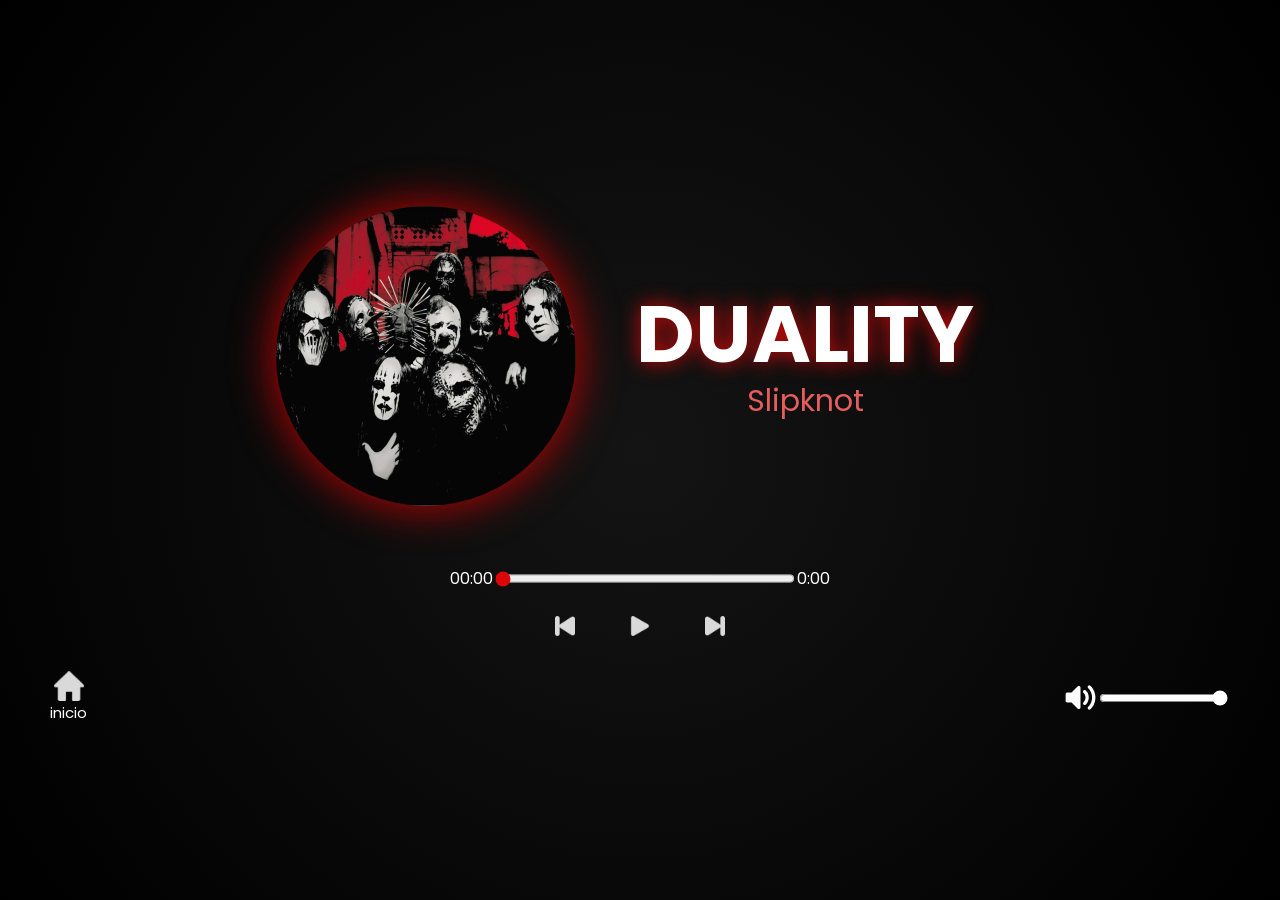
==== emotions/hangry.html @ 6d57790d "SpotVibe primeiro commit" ====
<!DOCTYPE html>
<html lang="en">

<head>
    <meta charset="UTF-8">
    <meta name="viewport" content="width=device-width, initial-scale=1.0">
    <link rel="icon" href="data:,">
    <title>SpotVibe</title>
    <link rel="stylesheet" href="../estilos/hangry.css">
    <link rel="stylesheet" href="../estilos/inicial.css">

    <link rel="preconnect" href="https://fonts.googleapis.com">
    <link rel="preconnect" href="https://fonts.gstatic.com" crossorigin>
    <link href="https://fonts.googleapis.com/css2?family=Monoton&family=Poppins:wght@400;500;600;700&display=swap" rel="stylesheet">
</head>

<body>
    <div class="musica">
        <img class="capa" src="" alt="">
        <div class="musica-nomes">
            <h2 class="titulo"></h2>
            <p class="artista"></p>
        </div>
    </div>

    <div class="bar">
        <span id="current">0:00</span>
        <input style="color: #dd0606;" type="range" id="progress" value="0" min="0">
        <span id="duration">0:00</span>
    </div>
    <div class="player">
        <button class="prev"><img class="img-botao" src="../img/previou.png" alt=""></button>
        <button class="play"></button>
        <button class="next"><img class="img-botao" src="../img/nexty.png" alt=""></button>
    </div>
    <audio class="meuAudio" src=""></audio>
    <div class="footer">
        <a class="inicio" href="../index.html">
            <img class="home-img" src="../img/home.png" alt="">
            <h3>inicio</h3>
        </a>
        <div class="som">
            <img class="soundIcon" src="../img/sound.png" alt="">
            <input type="range" id="sound" value="100" min="0" max="100" step="0.1">
        </div>
    </div>
    <script type="module" src="../angry.js"></script>
</body>

</html>
---- estilos/hangry.css ----
h2 {
  font-family: "Poppins", sans-serif;
  color: rgb(255, 255, 255);
  text-shadow: 0px 0px 20px #d60909;
  font-size: 80px;
  font-weight: bold;
  text-transform: uppercase;
  text-align: center;
  line-height: 1;
  width: fit-content;
  margin: 5px 30px;
}

p {
  font-family: "Poppins", sans-serif;
  color: #e65d5d;
  font-size: 30px;
  text-align: center;
  margin-top: 0px;
  margin-bottom: 0;
  grid-column: 1;
}

span {
  font-family: "Poppins", sans-serif;
  color: white;
}

.musica {
  display: grid;
  grid-template-columns: auto auto;
  justify-content: center;
  align-items: center;
  margin-top: 30px;
}

.musica-nomes {
  display: grid;
  align-items: center;
  justify-items: center;
  margin-left: 30px;
}

.capa {
  background-color: white;
  width: 300px;
  border-radius: 50%;
  animation: girar 30s linear infinite;
  animation-play-state: paused;
  box-shadow: 0 0 40px 4px #a80404;
}

.capa.ativo {
  animation-play-state: running;
}

@keyframes girar {
  from {
    transform: rotate(0deg);
  }
  to {
    transform: rotate(-360deg);
  }
}

.capa:hover {
  box-shadow: 0 0 40px 4px #dd0606;
}

.emotions-vibe {
  font-size: 100px;
}
---- estilos/inicial.css ----
@import url(../estilos/geral.css);
@import url(../estilos/media.css);
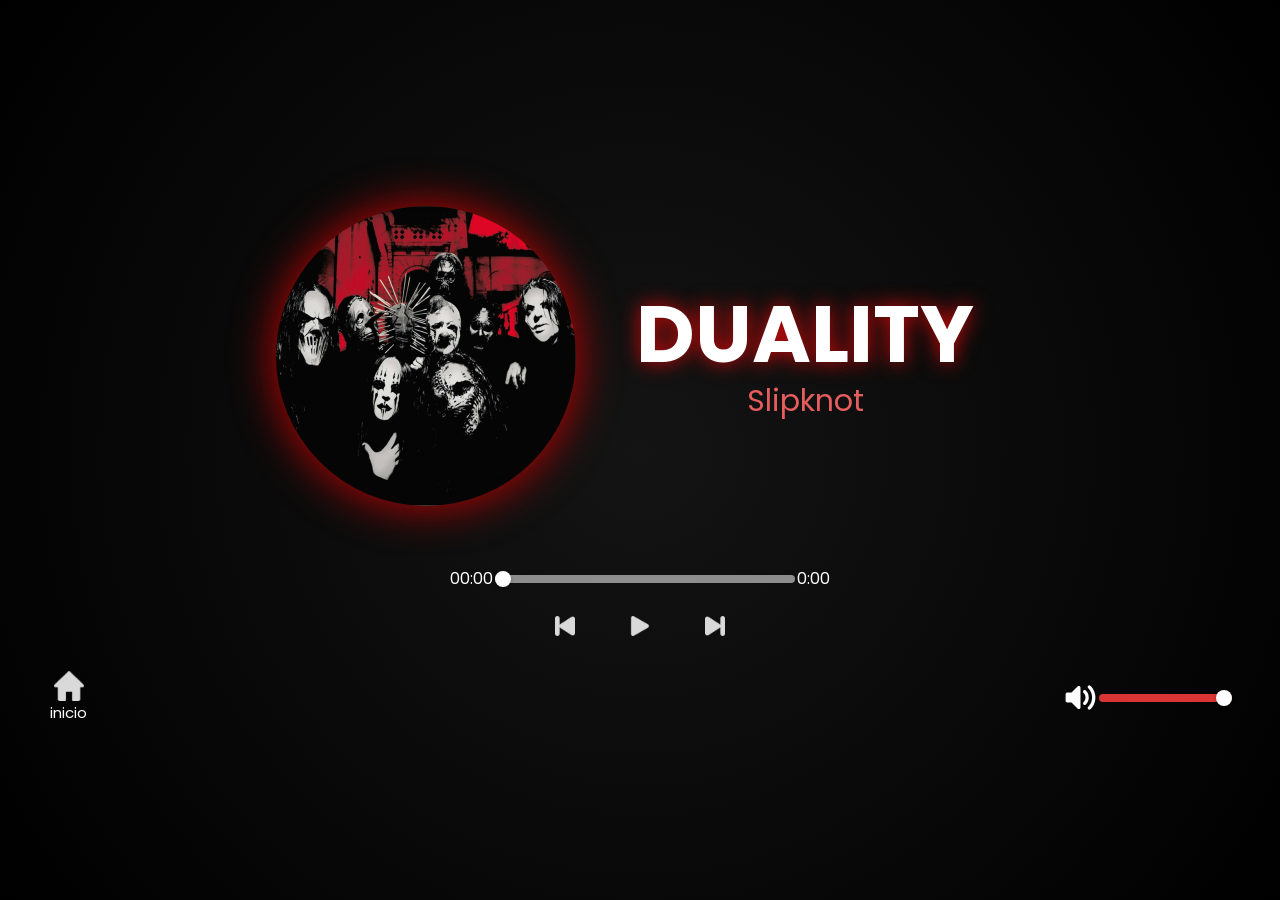
==== commit 5522d8f7: "barras e imagens refatoradas e ajuste para navegadores diferentes" ====
--- a/emotions/hangry.html
+++ b/emotions/hangry.html
@@ -41,7 +41,7 @@
         </a>
         <div class="som">
             <img class="soundIcon" src="../img/sound.png" alt="">
-            <input type="range" id="sound" value="100" min="0" max="100" step="0.1">
+            <input style="color: #da3434;" type="range" id="sound" value="100" min="0" max="100" step="0.1">
         </div>
     </div>
     <script type="module" src="../angry.js"></script>
